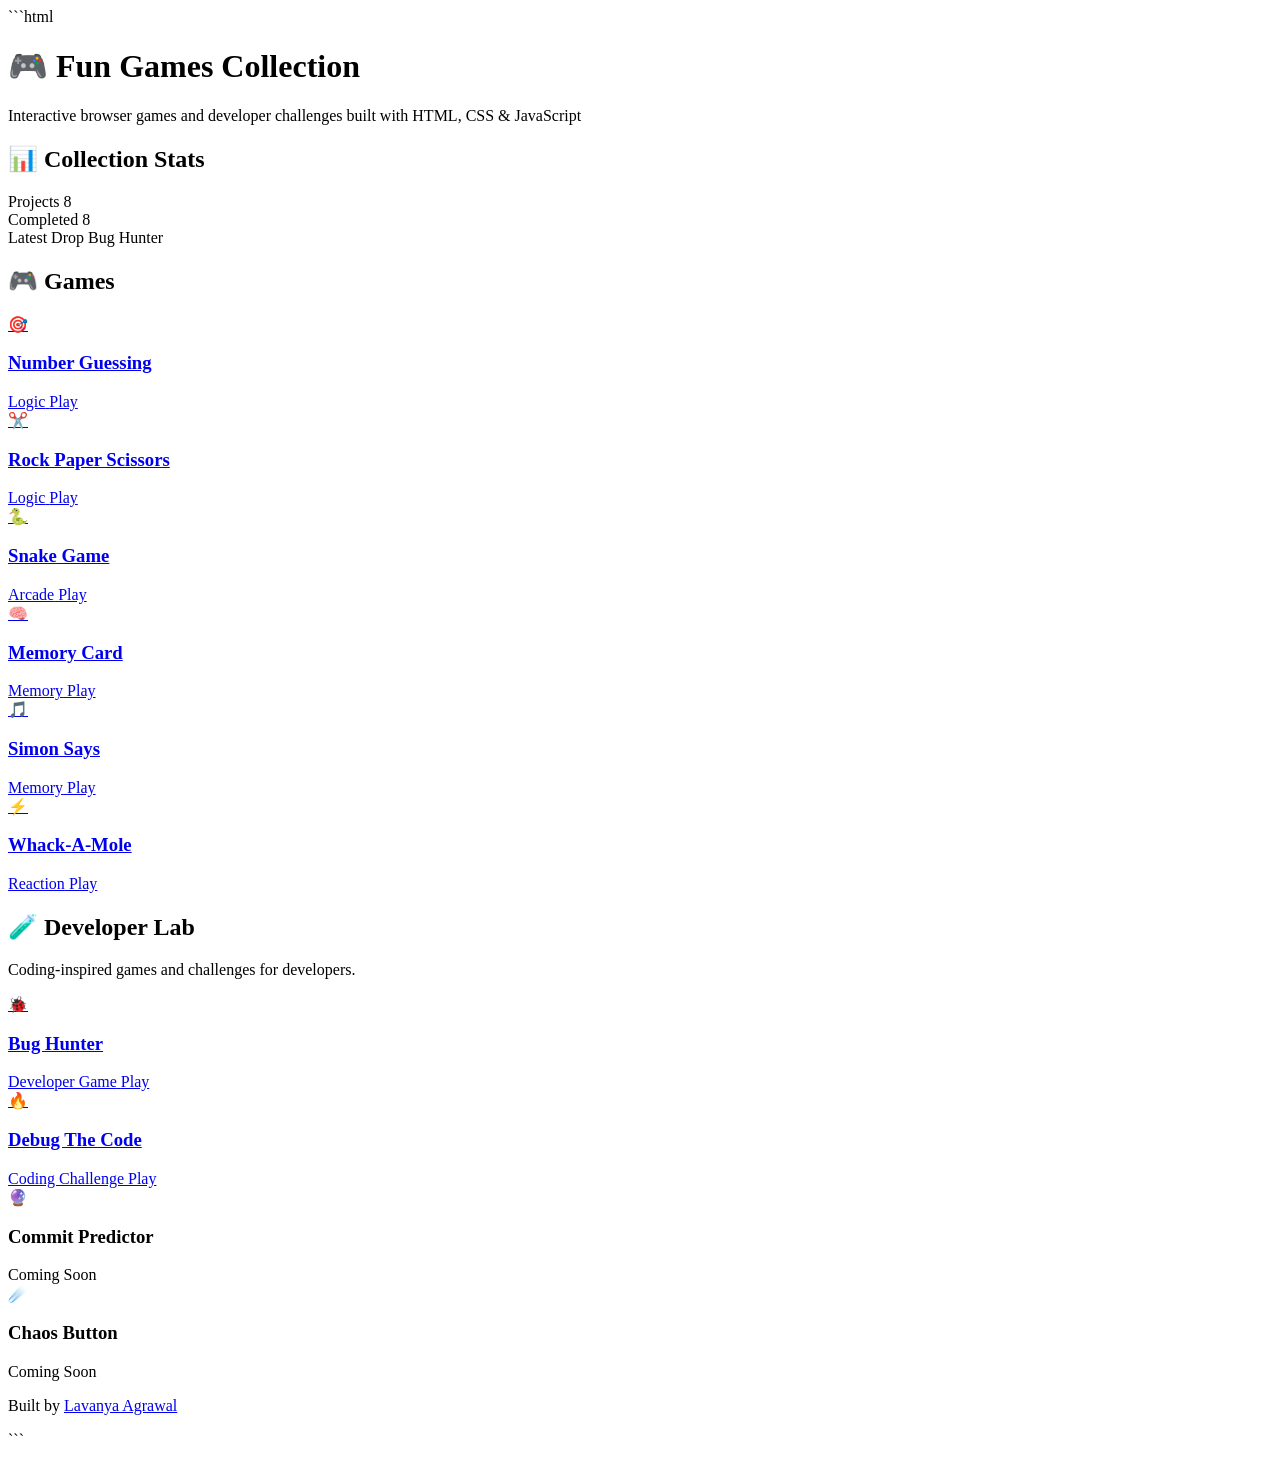
==== index.html @ 9bc7bb98 "Improve Bug Hunter gameplay and UI" ====
```html
<!DOCTYPE html>
<html lang="en">
<head>
<meta charset="UTF-8">
<meta name="viewport" content="width=device-width, initial-scale=1.0">
<title>Fun Games Collection</title>

<link rel="preconnect" href="https://fonts.googleapis.com">
<link href="https://fonts.googleapis.com/css2?family=Space+Grotesk:wght@500;700&family=Inter:wght@400;500;600;700&display=swap" rel="stylesheet">

<link rel="stylesheet" href="style.css">
</head>
<body>

<div class="page">

  <header class="hub-header">
    <h1>🎮 Fun Games Collection</h1>
    <p class="subtitle">
      Interactive browser games and developer challenges built with HTML, CSS & JavaScript
    </p>
  </header>

  <section class="stats-panel">
    <h2 class="stats-title">📊 Collection Stats</h2>

    <div class="stats-row">

      <div class="stat-pill">
        <span class="stat-label">Projects</span>
        <span class="stat-value">8</span>
      </div>

      <div class="stat-pill">
        <span class="stat-label">Completed</span>
        <span class="stat-value">8</span>
      </div>

      <div class="stat-pill">
        <span class="stat-label">Latest Drop</span>
        <span class="stat-value">Bug Hunter</span>
      </div>

    </div>
  </section>

  <!-- Games Section -->

  <section>
    <h2 class="section-title">🎮 Games</h2>

    <main class="game-grid">

      <a class="game-card" href="Number-Guessing-Game/index.html">
        <div class="game-icon">🎯</div>
        <h3>Number Guessing</h3>
        <span class="game-tag tag-logic">Logic</span>
        <span class="play-btn">Play</span>
      </a>

      <a class="game-card" href="Rock-Paper-Scissors/index.html">
        <div class="game-icon">✂️</div>
        <h3>Rock Paper Scissors</h3>
        <span class="game-tag tag-logic">Logic</span>
        <span class="play-btn">Play</span>
      </a>

      <a class="game-card" href="Snake-Game/index.html">
        <div class="game-icon">🐍</div>
        <h3>Snake Game</h3>
        <span class="game-tag tag-arcade">Arcade</span>
        <span class="play-btn">Play</span>
      </a>

      <a class="game-card" href="Memory-Card-Game/index.html">
        <div class="game-icon">🧠</div>
        <h3>Memory Card</h3>
        <span class="game-tag tag-memory">Memory</span>
        <span class="play-btn">Play</span>
      </a>

      <a class="game-card" href="Simon-Says-Game/index.html">
        <div class="game-icon">🎵</div>
        <h3>Simon Says</h3>
        <span class="game-tag tag-memory">Memory</span>
        <span class="play-btn">Play</span>
      </a>

      <a class="game-card" href="Whack-A-Mole/index.html">
        <div class="game-icon">⚡</div>
        <h3>Whack-A-Mole</h3>
        <span class="game-tag tag-reaction">Reaction</span>
        <span class="play-btn">Play</span>
      </a>

    </main>
  </section>

  <!-- Developer Lab -->

  <section class="developer-lab-section">

    <h2 class="section-title">🧪 Developer Lab</h2>

    <p class="subtitle">
      Coding-inspired games and challenges for developers.
    </p>

    <div class="game-grid">

      <a class="game-card" href="Developer-Lab/Bug-Hunter/index.html">
        <div class="game-icon">🐞</div>
        <h3>Bug Hunter</h3>
        <span class="game-tag tag-logic">Developer Game</span>
        <span class="play-btn">Play</span>
      </a>

      <a class="game-card" href="Developer-Lab/Debug-The-Code/index.html">
        <div class="game-icon">🔥</div>
        <h3>Debug The Code</h3>
        <span class="game-tag tag-logic">Coding Challenge</span>
        <span class="play-btn">Play</span>
      </a>

      <div class="game-card">
        <div class="game-icon">🔮</div>
        <h3>Commit Predictor</h3>
        <span class="game-tag tag-memory">Coming Soon</span>
      </div>

      <div class="game-card">
        <div class="game-icon">☄️</div>
        <h3>Chaos Button</h3>
        <span class="game-tag tag-memory">Coming Soon</span>
      </div>

    </div>

  </section>

  <footer class="hub-footer">
    <p>
      Built by
      <a href="https://github.com/lavanyaag23" target="_blank" rel="noopener">
        Lavanya Agrawal
      </a>
    </p>
  </footer>

</div>

</body>
</html>
```
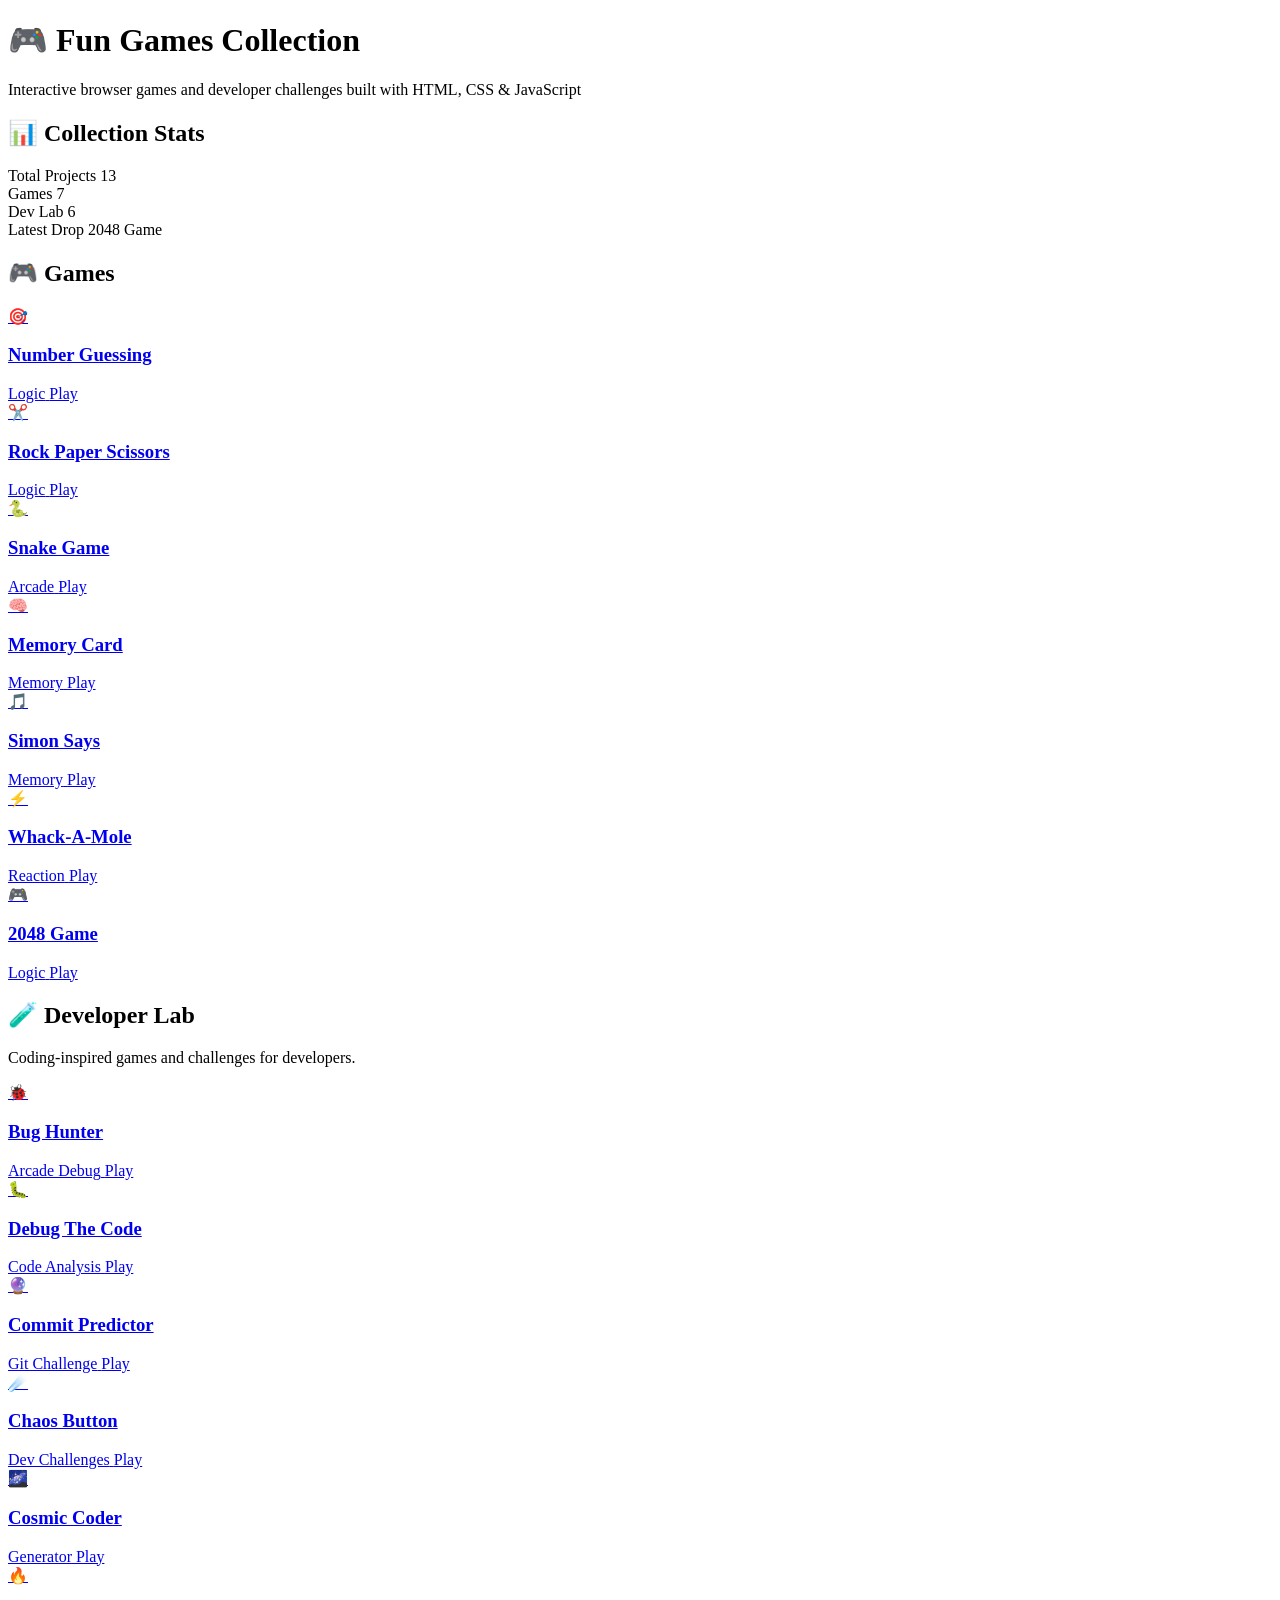
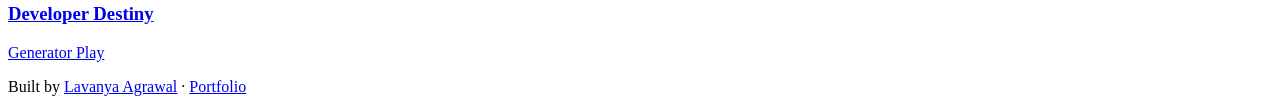
==== commit e7a2d137: "Refresh homepage" ====
--- a/index.html
+++ b/index.html
@@ -1,14 +1,11 @@
-```html
 <!DOCTYPE html>
 <html lang="en">
 <head>
 <meta charset="UTF-8">
 <meta name="viewport" content="width=device-width, initial-scale=1.0">
 <title>Fun Games Collection</title>
-
 <link rel="preconnect" href="https://fonts.googleapis.com">
 <link href="https://fonts.googleapis.com/css2?family=Space+Grotesk:wght@500;700&family=Inter:wght@400;500;600;700&display=swap" rel="stylesheet">
-
 <link rel="stylesheet" href="style.css">
 </head>
 <body>
@@ -18,138 +15,151 @@
   <header class="hub-header">
     <h1>🎮 Fun Games Collection</h1>
     <p class="subtitle">
-      Interactive browser games and developer challenges built with HTML, CSS & JavaScript
+      Interactive browser games and developer challenges built with HTML, CSS &amp; JavaScript
     </p>
   </header>
 
   <section class="stats-panel">
     <h2 class="stats-title">📊 Collection Stats</h2>
-
     <div class="stats-row">
-
       <div class="stat-pill">
-        <span class="stat-label">Projects</span>
-        <span class="stat-value">8</span>
+        <span class="stat-label">Total Projects</span>
+        <span class="stat-value">13</span>
       </div>
-
       <div class="stat-pill">
-        <span class="stat-label">Completed</span>
-        <span class="stat-value">8</span>
+        <span class="stat-label">Games</span>
+        <span class="stat-value">7</span>
       </div>
-
+      <div class="stat-pill">
+        <span class="stat-label">Dev Lab</span>
+        <span class="stat-value">6</span>
+      </div>
       <div class="stat-pill">
         <span class="stat-label">Latest Drop</span>
-        <span class="stat-value">Bug Hunter</span>
+        <span class="stat-value">2048 Game</span>
       </div>
-
     </div>
   </section>
 
-  <!-- Games Section -->
-
+  <!-- ── GAMES ── -->
   <section>
     <h2 class="section-title">🎮 Games</h2>
 
     <main class="game-grid">
 
-      <a class="game-card" href="Number-Guessing-Game/index.html">
+      <a class="game-card" href="Number-Guessing-Game/">
         <div class="game-icon">🎯</div>
         <h3>Number Guessing</h3>
         <span class="game-tag tag-logic">Logic</span>
         <span class="play-btn">Play</span>
       </a>
 
-      <a class="game-card" href="Rock-Paper-Scissors/index.html">
+      <a class="game-card" href="Rock-Paper-Scissors/">
         <div class="game-icon">✂️</div>
         <h3>Rock Paper Scissors</h3>
         <span class="game-tag tag-logic">Logic</span>
         <span class="play-btn">Play</span>
       </a>
 
-      <a class="game-card" href="Snake-Game/index.html">
+      <a class="game-card" href="Snake-Game/">
         <div class="game-icon">🐍</div>
         <h3>Snake Game</h3>
         <span class="game-tag tag-arcade">Arcade</span>
         <span class="play-btn">Play</span>
       </a>
 
-      <a class="game-card" href="Memory-Card-Game/index.html">
+      <a class="game-card" href="Memory-Card-Game/">
         <div class="game-icon">🧠</div>
         <h3>Memory Card</h3>
         <span class="game-tag tag-memory">Memory</span>
         <span class="play-btn">Play</span>
       </a>
 
-      <a class="game-card" href="Simon-Says-Game/index.html">
+      <a class="game-card" href="Simon-Says-Game/">
         <div class="game-icon">🎵</div>
         <h3>Simon Says</h3>
         <span class="game-tag tag-memory">Memory</span>
         <span class="play-btn">Play</span>
       </a>
+      
+      <a class="game-card" href="Whack-A-Mole/">
+       <div class="game-icon">⚡</div>
+       <h3>Whack-A-Mole</h3>
+       <span class="game-tag tag-reaction">Reaction</span>
+       <span class="play-btn">Play</span>
+       </a>
 
-      <a class="game-card" href="Whack-A-Mole/index.html">
-        <div class="game-icon">⚡</div>
-        <h3>Whack-A-Mole</h3>
-        <span class="game-tag tag-reaction">Reaction</span>
+      <a class="game-card" href="2048-Game/">
+        <div class="game-icon">🎮</div>
+        <h3>2048 Game</h3>
+        <span class="game-tag tag-logic">Logic</span>
         <span class="play-btn">Play</span>
       </a>
 
     </main>
   </section>
 
-  <!-- Developer Lab -->
-
+  <!-- ── DEVELOPER LAB ── -->
   <section class="developer-lab-section">
-
     <h2 class="section-title">🧪 Developer Lab</h2>
-
-    <p class="subtitle">
-      Coding-inspired games and challenges for developers.
-    </p>
+    <p class="subtitle">Coding-inspired games and challenges for developers.</p>
 
     <div class="game-grid">
 
       <a class="game-card" href="Developer-Lab/Bug-Hunter/index.html">
         <div class="game-icon">🐞</div>
         <h3>Bug Hunter</h3>
-        <span class="game-tag tag-logic">Developer Game</span>
+        <span class="game-tag tag-debug">Arcade Debug</span>
         <span class="play-btn">Play</span>
       </a>
 
       <a class="game-card" href="Developer-Lab/Debug-The-Code/index.html">
-        <div class="game-icon">🔥</div>
+        <div class="game-icon">🐛</div>
         <h3>Debug The Code</h3>
-        <span class="game-tag tag-logic">Coding Challenge</span>
+        <span class="game-tag tag-debug">Code Analysis</span>
         <span class="play-btn">Play</span>
       </a>
 
-      <div class="game-card">
+      <a class="game-card" href="Developer-Lab/Commit-Predictor/index.html">
         <div class="game-icon">🔮</div>
         <h3>Commit Predictor</h3>
-        <span class="game-tag tag-memory">Coming Soon</span>
-      </div>
+        <span class="game-tag tag-git">Git Challenge</span>
+        <span class="play-btn">Play</span>
+      </a>
 
-      <div class="game-card">
+      <a class="game-card" href="Developer-Lab/Chaos-Button/index.html">
         <div class="game-icon">☄️</div>
         <h3>Chaos Button</h3>
-        <span class="game-tag tag-memory">Coming Soon</span>
-      </div>
+        <span class="game-tag tag-reaction">Dev Challenges</span>
+        <span class="play-btn">Play</span>
+      </a>
+
+      <a class="game-card" href="Developer-Lab/Cosmic-Coder-Generator/index.html">
+        <div class="game-icon">🌌</div>
+        <h3>Cosmic Coder</h3>
+        <span class="game-tag tag-generator">Generator</span>
+        <span class="play-btn">Play</span>
+      </a>
+
+      <a class="game-card" href="Developer-Lab/Developer-Destiny/index.html">
+        <div class="game-icon">🔥</div>
+        <h3>Developer Destiny</h3>
+        <span class="game-tag tag-generator">Generator</span>
+        <span class="play-btn">Play</span>
+      </a>
 
     </div>
-
   </section>
 
   <footer class="hub-footer">
     <p>
       Built by
-      <a href="https://github.com/lavanyaag23" target="_blank" rel="noopener">
-        Lavanya Agrawal
-      </a>
+      <a href="https://github.com/lavanyaag23" target="_blank" rel="noopener">Lavanya Agrawal</a>
+      ·
+      <a href="https://lavanyaagrawal.vercel.app" target="_blank" rel="noopener">Portfolio</a>
     </p>
   </footer>
 
 </div>
-
 </body>
-</html>
-```
+</html>
